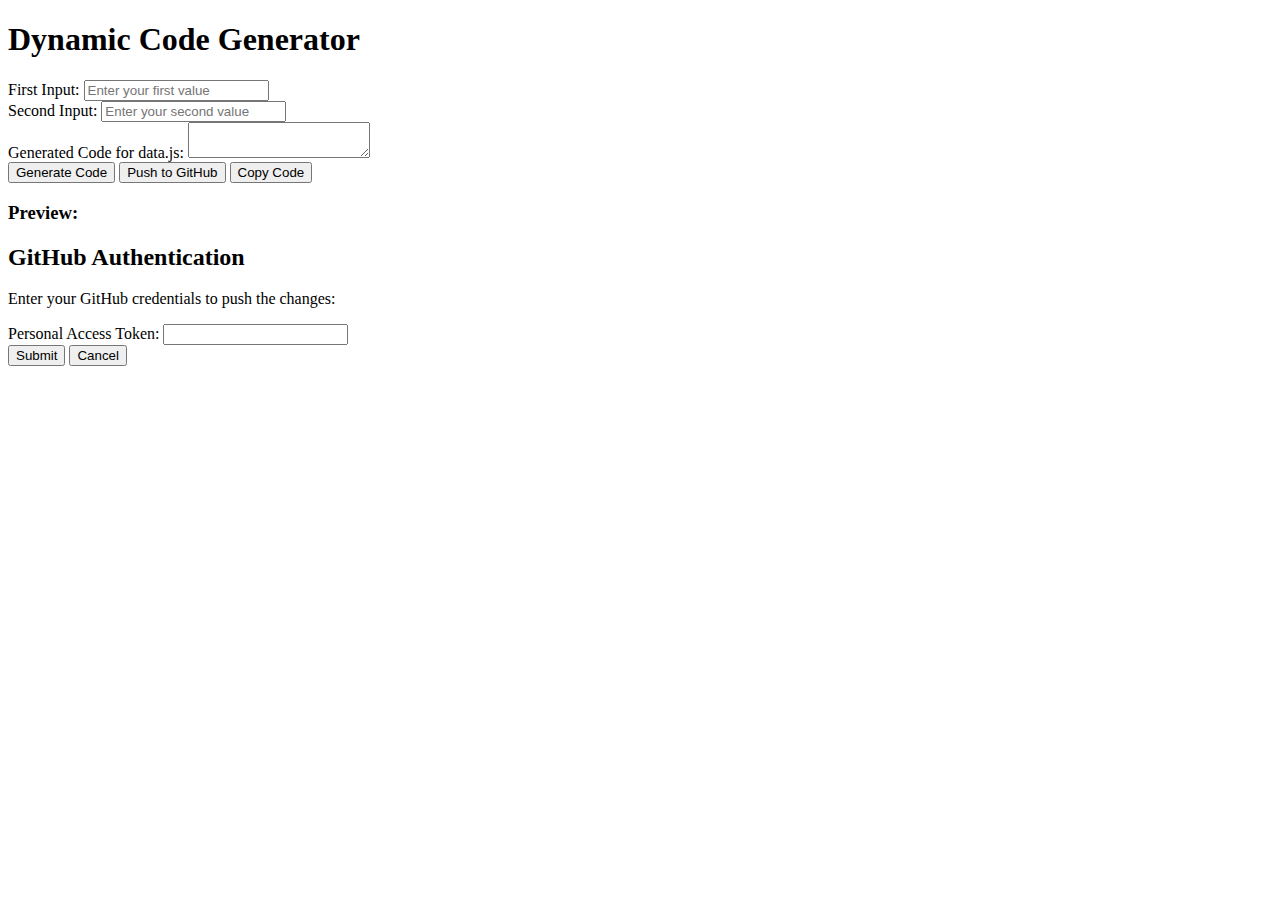
==== index.html @ 3ee0704f "Rename index-html.html to index.html" ====
<!DOCTYPE html>
<html lang="en">
<head>
    <meta charset="UTF-8">
    <meta name="viewport" content="width=device-width, initial-scale=1.0">
    <title>Dynamic Code Generator</title>
    <link rel="stylesheet" href="styles.css">
</head>
<body>
    <div class="container">
        <h1>Dynamic Code Generator</h1>
        
        <div class="input-group">
            <label for="input1">First Input:</label>
            <input type="text" id="input1" placeholder="Enter your first value">
        </div>
        
        <div class="input-group">
            <label for="input2">Second Input:</label>
            <input type="text" id="input2" placeholder="Enter your second value">
        </div>
        
        <div class="input-group">
            <label for="codeOutput">Generated Code for data.js:</label>
            <textarea id="codeOutput" readonly></textarea>
        </div>
        
        <div class="button-group">
            <button id="generateBtn">Generate Code</button>
            <button id="pushToGithubBtn">Push to GitHub</button>
            <button id="copyCodeBtn">Copy Code</button>
        </div>
        
        <div id="statusMessage" class="status"></div>
        
        <div>
            <h3>Preview:</h3>
            <div id="preview" class="preview"></div>
        </div>

        <div id="githubAuth" class="auth-modal">
            <div class="auth-content">
                <h2>GitHub Authentication</h2>
                <p>Enter your GitHub credentials to push the changes:</p>
                <div class="input-group">
                    <label for="githubToken">Personal Access Token:</label>
                    <input type="password" id="githubToken">
                </div>
                <div class="button-group">
                    <button id="submitAuthBtn">Submit</button>
                    <button id="cancelAuthBtn">Cancel</button>
                </div>
            </div>
        </div>
    </div>

    <script src="github-api.js"></script>
    <script src="script.js"></script>
</body>
</html>
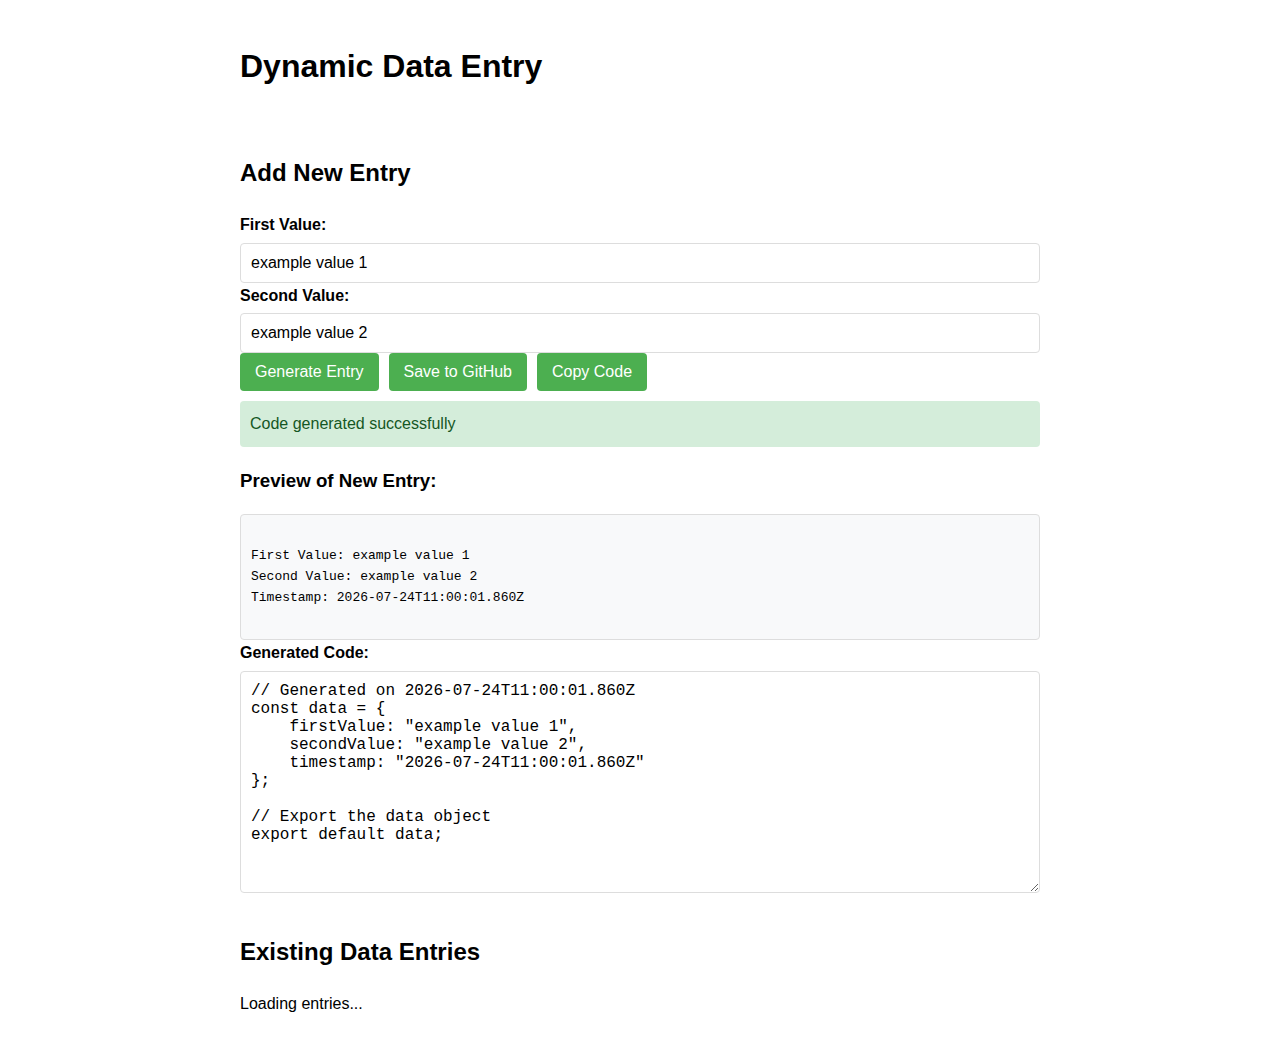
==== commit d04fca22: "Update index.html" ====
--- a/index.html
+++ b/index.html
@@ -3,45 +3,56 @@
 <head>
     <meta charset="UTF-8">
     <meta name="viewport" content="width=device-width, initial-scale=1.0">
-    <title>Dynamic Code Generator</title>
+    <title>Dynamic Data Entry</title>
     <link rel="stylesheet" href="styles.css">
 </head>
 <body>
     <div class="container">
-        <h1>Dynamic Code Generator</h1>
+        <h1>Dynamic Data Entry</h1>
         
-        <div class="input-group">
-            <label for="input1">First Input:</label>
-            <input type="text" id="input1" placeholder="Enter your first value">
+        <div class="input-section">
+            <h2>Add New Entry</h2>
+            <div class="input-group">
+                <label for="input1">First Value:</label>
+                <input type="text" id="input1" placeholder="Enter your first value">
+            </div>
+            
+            <div class="input-group">
+                <label for="input2">Second Value:</label>
+                <input type="text" id="input2" placeholder="Enter your second value">
+            </div>
+            
+            <div class="button-group">
+                <button id="generateBtn">Generate Entry</button>
+                <button id="pushToGithubBtn">Save to GitHub</button>
+                <button id="copyCodeBtn">Copy Code</button>
+            </div>
+            
+            <div id="statusMessage" class="status"></div>
+            
+            <div>
+                <h3>Preview of New Entry:</h3>
+                <div id="preview" class="preview"></div>
+            </div>
+            
+            <div class="input-group code-output">
+                <label for="codeOutput">Generated Code:</label>
+                <textarea id="codeOutput" readonly></textarea>
+            </div>
         </div>
         
-        <div class="input-group">
-            <label for="input2">Second Input:</label>
-            <input type="text" id="input2" placeholder="Enter your second value">
-        </div>
-        
-        <div class="input-group">
-            <label for="codeOutput">Generated Code for data.js:</label>
-            <textarea id="codeOutput" readonly></textarea>
-        </div>
-        
-        <div class="button-group">
-            <button id="generateBtn">Generate Code</button>
-            <button id="pushToGithubBtn">Push to GitHub</button>
-            <button id="copyCodeBtn">Copy Code</button>
-        </div>
-        
-        <div id="statusMessage" class="status"></div>
-        
-        <div>
-            <h3>Preview:</h3>
-            <div id="preview" class="preview"></div>
+        <div class="data-display-section">
+            <h2>Existing Data Entries</h2>
+            <div id="data-container" class="data-entries">
+                <!-- Data entries will be rendered here by the data.js script -->
+                <p class="loading-msg">Loading entries...</p>
+            </div>
         </div>
 
         <div id="githubAuth" class="auth-modal">
             <div class="auth-content">
                 <h2>GitHub Authentication</h2>
-                <p>Enter your GitHub credentials to push the changes:</p>
+                <p>Enter your GitHub credentials to save this entry:</p>
                 <div class="input-group">
                     <label for="githubToken">Personal Access Token:</label>
                     <input type="password" id="githubToken">
@@ -56,5 +67,24 @@
 
     <script src="github-api.js"></script>
     <script src="script.js"></script>
+    <!-- Import the data.js file to display existing entries -->
+    <script type="module">
+        // Try to import data.js to display existing entries
+        try {
+            import('./data.js')
+                .then(module => {
+                    if (module.renderDataEntries) {
+                        module.renderDataEntries();
+                    }
+                })
+                .catch(err => {
+                    console.error('Error loading data.js:', err);
+                    document.querySelector('.loading-msg').textContent = 'No entries found. Add your first entry above!';
+                });
+        } catch (error) {
+            console.error('Error importing data.js:', error);
+            document.querySelector('.loading-msg').textContent = 'No entries found. Add your first entry above!';
+        }
+    </script>
 </body>
 </html>
--- a/styles.css
+++ b/styles.css
@@ -0,0 +1,124 @@
+body {
+    font-family: Arial, sans-serif;
+    max-width: 800px;
+    margin: 0 auto;
+    padding: 20px;
+    line-height: 1.6;
+}
+
+.container {
+    display: flex;
+    flex-direction: column;
+    gap: 20px;
+}
+
+.input-group {
+    display: flex;
+    flex-direction: column;
+    gap: 5px;
+}
+
+label {
+    font-weight: bold;
+}
+
+input, textarea {
+    padding: 10px;
+    border: 1px solid #ddd;
+    border-radius: 4px;
+    font-size: 16px;
+}
+
+textarea {
+    min-height: 200px;
+    font-family: monospace;
+}
+
+button {
+    background-color: #4CAF50;
+    color: white;
+    border: none;
+    padding: 10px 15px;
+    cursor: pointer;
+    border-radius: 4px;
+    font-size: 16px;
+    transition: background-color 0.3s;
+}
+
+button:hover {
+    background-color: #45a049;
+}
+
+button:disabled {
+    background-color: #cccccc;
+    cursor: not-allowed;
+}
+
+.button-group {
+    display: flex;
+    gap: 10px;
+}
+
+.status {
+    margin-top: 10px;
+    padding: 10px;
+    border-radius: 4px;
+}
+
+.success {
+    background-color: #d4edda;
+    color: #155724;
+}
+
+.error {
+    background-color: #f8d7da;
+    color: #721c24;
+}
+
+.preview {
+    background-color: #f8f9fa;
+    border: 1px solid #ddd;
+    border-radius: 4px;
+    padding: 10px;
+    margin-top: 10px;
+    white-space: pre-wrap;
+    font-family: monospace;
+}
+
+/* GitHub Auth Modal */
+.auth-modal {
+    display: none;
+    position: fixed;
+    top: 0;
+    left: 0;
+    width: 100%;
+    height: 100%;
+    background-color: rgba(0, 0, 0, 0.5);
+    z-index: 1000;
+    justify-content: center;
+    align-items: center;
+}
+
+.auth-content {
+    background-color: white;
+    padding: 20px;
+    border-radius: 8px;
+    box-shadow: 0 0 10px rgba(0, 0, 0, 0.3);
+    width: 90%;
+    max-width: 500px;
+}
+
+.loading {
+    display: inline-block;
+    width: 20px;
+    height: 20px;
+    border: 3px solid rgba(0, 0, 0, 0.1);
+    border-radius: 50%;
+    border-top-color: #45a049;
+    animation: spin 1s ease-in-out infinite;
+    margin-left: 10px;
+}
+
+@keyframes spin {
+    to { transform: rotate(360deg); }
+}
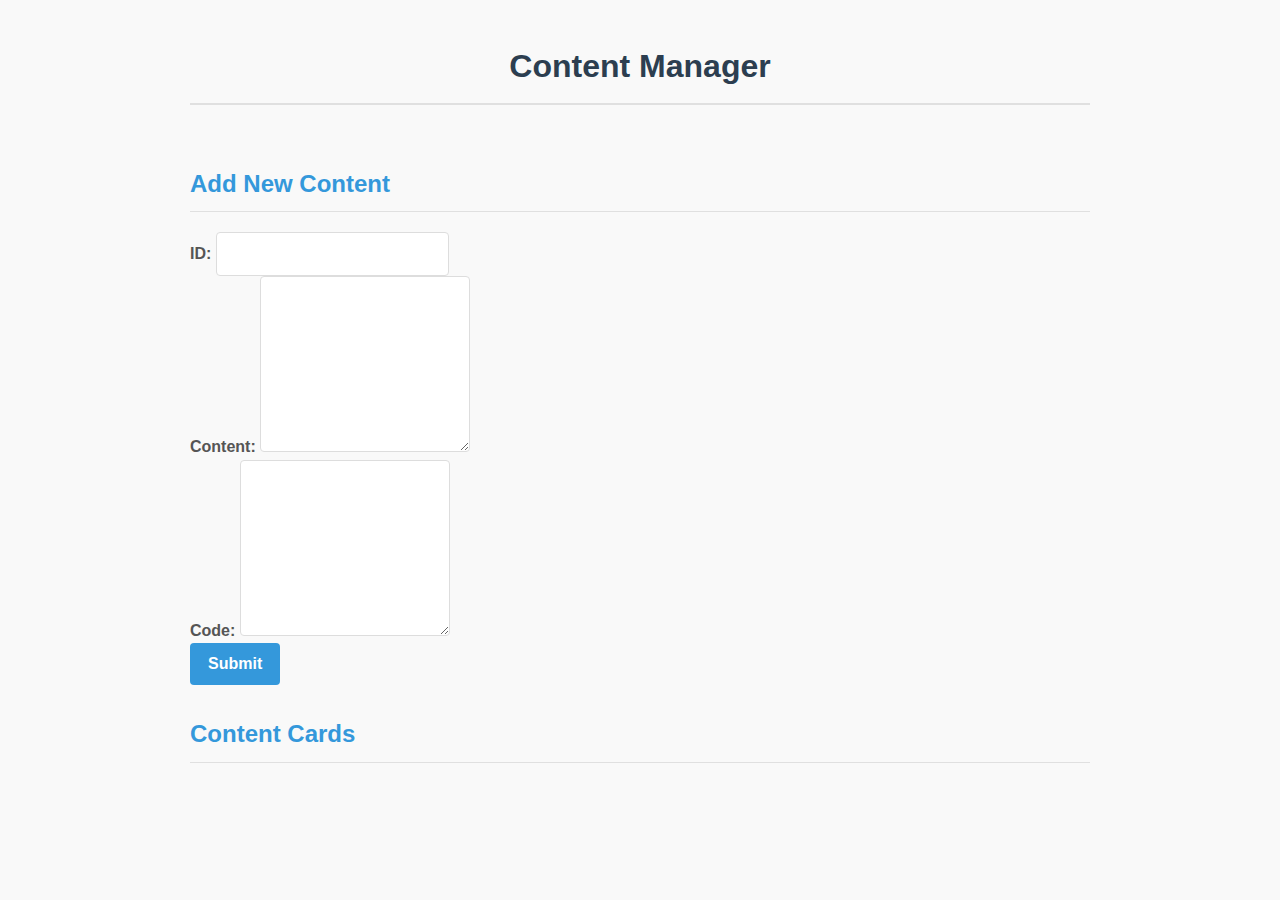
==== commit 7df53f22: "Update index.html" ====
--- a/index.html
+++ b/index.html
@@ -3,88 +3,47 @@
 <head>
     <meta charset="UTF-8">
     <meta name="viewport" content="width=device-width, initial-scale=1.0">
-    <title>Dynamic Data Entry</title>
+    <title>Dynamic Content Manager</title>
     <link rel="stylesheet" href="styles.css">
 </head>
 <body>
     <div class="container">
-        <h1>Dynamic Data Entry</h1>
+        <header>
+            <h1>Content Manager</h1>
+        </header>
         
-        <div class="input-section">
-            <h2>Add New Entry</h2>
-            <div class="input-group">
-                <label for="input1">First Value:</label>
-                <input type="text" id="input1" placeholder="Enter your first value">
+        <section class="form-section">
+            <h2>Add New Content</h2>
+            <form id="content-form">
+                <div class="form-group">
+                    <label for="id">ID:</label>
+                    <input type="number" id="id" name="id" required>
+                </div>
+                
+                <div class="form-group">
+                    <label for="content">Content:</label>
+                    <textarea id="content" name="content" rows="4" required></textarea>
+                </div>
+                
+                <div class="form-group">
+                    <label for="code">Code:</label>
+                    <textarea id="code" name="code" rows="4" readonly></textarea>
+                </div>
+                
+                <button type="submit" class="submit-btn">Submit</button>
+            </form>
+        </section>
+        
+        <section class="cards-section">
+            <h2>Content Cards</h2>
+            <div id="cards-container" class="cards-container">
+                <!-- Cards will be dynamically inserted here -->
             </div>
-            
-            <div class="input-group">
-                <label for="input2">Second Value:</label>
-                <input type="text" id="input2" placeholder="Enter your second value">
-            </div>
-            
-            <div class="button-group">
-                <button id="generateBtn">Generate Entry</button>
-                <button id="pushToGithubBtn">Save to GitHub</button>
-                <button id="copyCodeBtn">Copy Code</button>
-            </div>
-            
-            <div id="statusMessage" class="status"></div>
-            
-            <div>
-                <h3>Preview of New Entry:</h3>
-                <div id="preview" class="preview"></div>
-            </div>
-            
-            <div class="input-group code-output">
-                <label for="codeOutput">Generated Code:</label>
-                <textarea id="codeOutput" readonly></textarea>
-            </div>
-        </div>
-        
-        <div class="data-display-section">
-            <h2>Existing Data Entries</h2>
-            <div id="data-container" class="data-entries">
-                <!-- Data entries will be rendered here by the data.js script -->
-                <p class="loading-msg">Loading entries...</p>
-            </div>
-        </div>
-
-        <div id="githubAuth" class="auth-modal">
-            <div class="auth-content">
-                <h2>GitHub Authentication</h2>
-                <p>Enter your GitHub credentials to save this entry:</p>
-                <div class="input-group">
-                    <label for="githubToken">Personal Access Token:</label>
-                    <input type="password" id="githubToken">
-                </div>
-                <div class="button-group">
-                    <button id="submitAuthBtn">Submit</button>
-                    <button id="cancelAuthBtn">Cancel</button>
-                </div>
-            </div>
-        </div>
+        </section>
     </div>
 
+    <script src="data.js"></script>
     <script src="github-api.js"></script>
-    <script src="script.js"></script>
-    <!-- Import the data.js file to display existing entries -->
-    <script type="module">
-        // Try to import data.js to display existing entries
-        try {
-            import('./data.js')
-                .then(module => {
-                    if (module.renderDataEntries) {
-                        module.renderDataEntries();
-                    }
-                })
-                .catch(err => {
-                    console.error('Error loading data.js:', err);
-                    document.querySelector('.loading-msg').textContent = 'No entries found. Add your first entry above!';
-                });
-        } catch (error) {
-            console.error('Error importing data.js:', error);
-            document.querySelector('.loading-msg').textContent = 'No entries found. Add your first entry above!';
-        }
-    </script>
+    <script src="app.js"></script>
 </body>
 </html>
--- a/styles.css
+++ b/styles.css
@@ -1,52 +1,95 @@
 body {
     font-family: Arial, sans-serif;
-    max-width: 800px;
+    max-width: 900px;
     margin: 0 auto;
     padding: 20px;
     line-height: 1.6;
+    background-color: #f9f9f9;
+    color: #333;
 }
 
 .container {
     display: flex;
     flex-direction: column;
-    gap: 20px;
+    gap: 30px;
+}
+
+h1 {
+    text-align: center;
+    color: #2c3e50;
+    margin-bottom: 30px;
+    border-bottom: 2px solid #e0e0e0;
+    padding-bottom: 10px;
+}
+
+h2 {
+    color: #3498db;
+    margin-top: 0;
+    border-bottom: 1px solid #e0e0e0;
+    padding-bottom: 8px;
+}
+
+.input-section, .data-display-section {
+    background-color: white;
+    border-radius: 8px;
+    box-shadow: 0 2px 10px rgba(0, 0, 0, 0.1);
+    padding: 20px;
 }
 
 .input-group {
     display: flex;
     flex-direction: column;
     gap: 5px;
+    margin-bottom: 15px;
+}
+
+.code-output {
+    margin-top: 20px;
 }
 
 label {
     font-weight: bold;
+    color: #555;
 }
 
 input, textarea {
-    padding: 10px;
+    padding: 12px;
     border: 1px solid #ddd;
     border-radius: 4px;
     font-size: 16px;
+    transition: border-color 0.3s;
+}
+
+input:focus, textarea:focus {
+    border-color: #3498db;
+    outline: none;
+    box-shadow: 0 0 5px rgba(52, 152, 219, 0.3);
 }
 
 textarea {
-    min-height: 200px;
+    min-height: 150px;
     font-family: monospace;
+    font-size: 14px;
 }
 
 button {
-    background-color: #4CAF50;
+    background-color: #3498db;
     color: white;
     border: none;
-    padding: 10px 15px;
+    padding: 12px 18px;
     cursor: pointer;
     border-radius: 4px;
     font-size: 16px;
-    transition: background-color 0.3s;
+    transition: background-color 0.3s, transform 0.1s;
+    font-weight: bold;
 }
 
 button:hover {
-    background-color: #45a049;
+    background-color: #2980b9;
+}
+
+button:active {
+    transform: scale(0.98);
 }
 
 button:disabled {
@@ -54,9 +97,30 @@
     cursor: not-allowed;
 }
 
+#generateBtn {
+    background-color: #2ecc71;
+}
+
+#generateBtn:hover {
+    background-color: #27ae60;
+}
+
+#pushToGithubBtn {
+    background-color: #3498db;
+}
+
+#copyCodeBtn {
+    background-color: #9b59b6;
+}
+
+#copyCodeBtn:hover {
+    background-color: #8e44ad;
+}
+
 .button-group {
     display: flex;
     gap: 10px;
+    margin-bottom: 20px;
 }
 
 .status {
@@ -79,10 +143,42 @@
     background-color: #f8f9fa;
     border: 1px solid #ddd;
     border-radius: 4px;
-    padding: 10px;
+    padding: 15px;
     margin-top: 10px;
     white-space: pre-wrap;
     font-family: monospace;
+}
+
+/* Data entries display */
+.data-entries {
+    margin-top: 15px;
+}
+
+.data-entry {
+    background-color: #f8f9fa;
+    border: 1px solid #e0e0e0;
+    border-radius: 6px;
+    padding: 15px;
+    margin-bottom: 15px;
+    transition: transform 0.2s;
+}
+
+.data-entry:hover {
+    transform: translateY(-3px);
+    box-shadow: 0 4px 8px rgba(0, 0, 0, 0.1);
+}
+
+.data-entry h3 {
+    margin-top: 0;
+    color: #3498db;
+    border-bottom: 1px solid #e0e0e0;
+    padding-bottom: 5px;
+}
+
+.loading-msg {
+    text-align: center;
+    color: #7f8c8d;
+    font-style: italic;
 }
 
 /* GitHub Auth Modal */
@@ -114,7 +210,7 @@
     height: 20px;
     border: 3px solid rgba(0, 0, 0, 0.1);
     border-radius: 50%;
-    border-top-color: #45a049;
+    border-top-color: #3498db;
     animation: spin 1s ease-in-out infinite;
     margin-left: 10px;
 }
@@ -122,3 +218,14 @@
 @keyframes spin {
     to { transform: rotate(360deg); }
 }
+
+/* Responsive adjustments */
+@media (max-width: 768px) {
+    .button-group {
+        flex-direction: column;
+    }
+    
+    button {
+        width: 100%;
+    }
+}
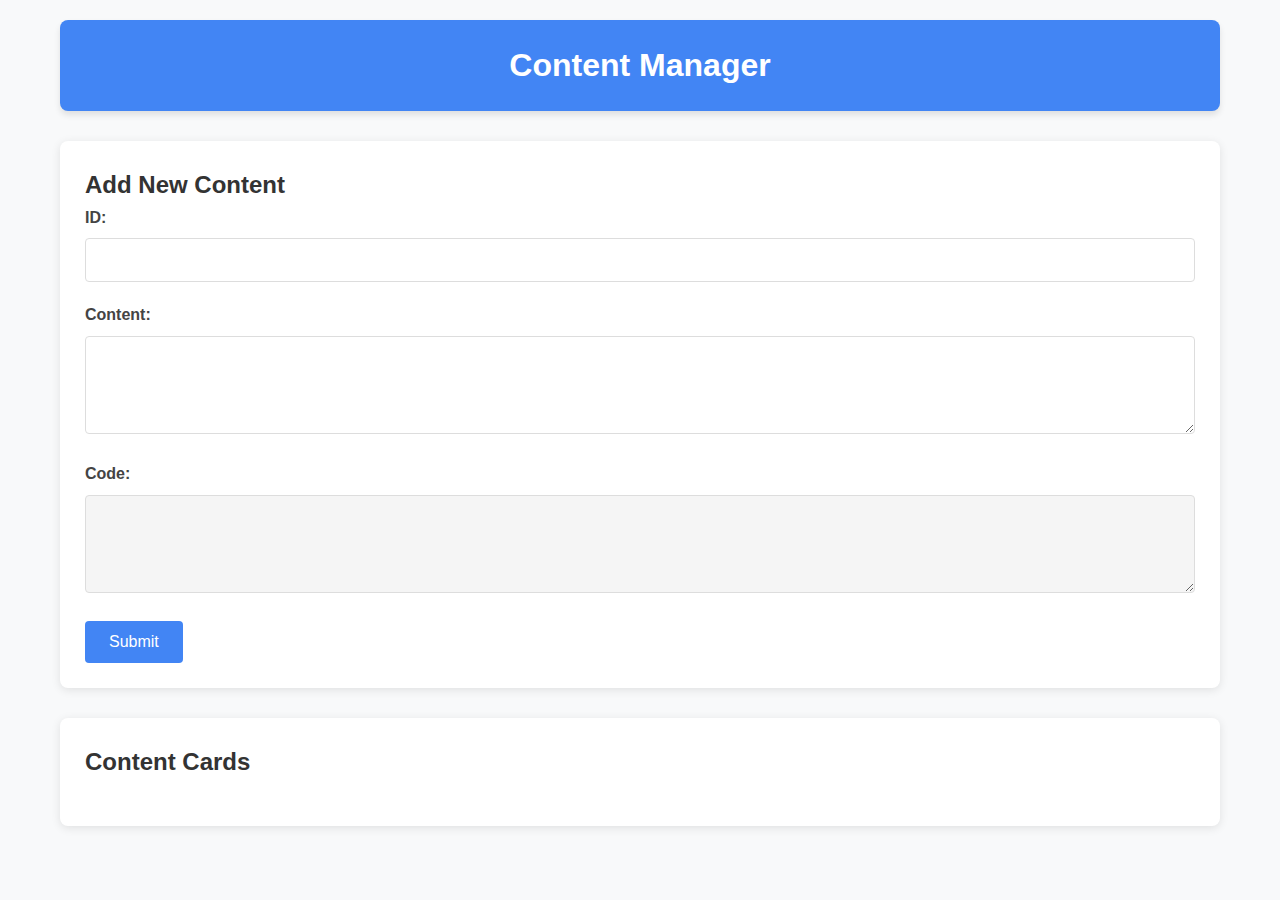
==== commit 87f3e493: "Update index.html" ====
--- a/index.html
+++ b/index.html
@@ -44,6 +44,6 @@
 
     <script src="data.js"></script>
     <script src="github-api.js"></script>
-    <script src="app.js"></script>
+    <script src="script.js"></script>
 </body>
 </html>
--- a/styles.css
+++ b/styles.css
@@ -1,58 +1,57 @@
+* {
+    margin: 0;
+    padding: 0;
+    box-sizing: border-box;
+    font-family: 'Segoe UI', Tahoma, Geneva, Verdana, sans-serif;
+}
+
 body {
-    font-family: Arial, sans-serif;
-    max-width: 900px;
-    margin: 0 auto;
-    padding: 20px;
+    background-color: #f8f9fa;
+    color: #333;
     line-height: 1.6;
-    background-color: #f9f9f9;
-    color: #333;
 }
 
 .container {
-    display: flex;
-    flex-direction: column;
-    gap: 30px;
-}
-
-h1 {
-    text-align: center;
-    color: #2c3e50;
-    margin-bottom: 30px;
-    border-bottom: 2px solid #e0e0e0;
-    padding-bottom: 10px;
-}
-
-h2 {
-    color: #3498db;
-    margin-top: 0;
-    border-bottom: 1px solid #e0e0e0;
-    padding-bottom: 8px;
-}
-
-.input-section, .data-display-section {
-    background-color: white;
-    border-radius: 8px;
-    box-shadow: 0 2px 10px rgba(0, 0, 0, 0.1);
+    max-width: 1200px;
+    margin: 0 auto;
     padding: 20px;
 }
 
-.input-group {
-    display: flex;
-    flex-direction: column;
-    gap: 5px;
-    margin-bottom: 15px;
+header {
+    text-align: center;
+    margin-bottom: 30px;
+    padding: 20px;
+    background-color: #4285f4;
+    color: white;
+    border-radius: 8px;
+    box-shadow: 0 4px 6px rgba(0, 0, 0, 0.1);
 }
 
-.code-output {
-    margin-top: 20px;
+h1, h2 {
+    color: inherit;
+}
+
+.form-section {
+    background-color: white;
+    padding: 25px;
+    margin-bottom: 30px;
+    border-radius: 8px;
+    box-shadow: 0 2px 10px rgba(0, 0, 0, 0.1);
+}
+
+.form-group {
+    margin-bottom: 20px;
 }
 
 label {
-    font-weight: bold;
-    color: #555;
+    display: block;
+    margin-bottom: 8px;
+    font-weight: 600;
+    color: #444;
 }
 
 input, textarea {
+    width: 100%;
     padding: 12px;
     border: 1px solid #ddd;
     border-radius: 4px;
@@ -61,171 +60,82 @@
 }
 
 input:focus, textarea:focus {
-    border-color: #3498db;
+    border-color: #4285f4;
     outline: none;
-    box-shadow: 0 0 5px rgba(52, 152, 219, 0.3);
 }
 
 textarea {
-    min-height: 150px;
-    font-family: monospace;
-    font-size: 14px;
+    resize: vertical;
 }
 
-button {
-    background-color: #3498db;
+textarea[readonly] {
+    background-color: #f5f5f5;
+    cursor: not-allowed;
+}
+
+.submit-btn {
+    background-color: #4285f4;
     color: white;
     border: none;
-    padding: 12px 18px;
+    padding: 12px 24px;
+    font-size: 16px;
+    border-radius: 4px;
     cursor: pointer;
-    border-radius: 4px;
-    font-size: 16px;
-    transition: background-color 0.3s, transform 0.1s;
+    transition: background-color 0.3s;
+}
+
+.submit-btn:hover {
+    background-color: #3367d6;
+}
+
+.cards-section {
+    background-color: white;
+    padding: 25px;
+    border-radius: 8px;
+    box-shadow: 0 2px 10px rgba(0, 0, 0, 0.1);
+}
+
+.cards-container {
+    display: grid;
+    grid-template-columns: repeat(auto-fill, minmax(300px, 1fr));
+    gap: 20px;
+    margin-top: 20px;
+}
+
+.card {
+    background-color: white;
+    border-radius: 8px;
+    box-shadow: 0 2px 8px rgba(0, 0, 0, 0.1);
+    overflow: hidden;
+    transition: transform 0.3s, box-shadow 0.3s;
+}
+
+.card:hover {
+    transform: translateY(-5px);
+    box-shadow: 0 8px 16px rgba(0, 0, 0, 0.1);
+}
+
+.card-header {
+    background-color: #4285f4;
+    color: white;
+    padding: 15px;
     font-weight: bold;
 }
 
-button:hover {
-    background-color: #2980b9;
+.card-body {
+    padding: 20px;
 }
 
-button:active {
-    transform: scale(0.98);
+.card-content {
+    word-wrap: break-word;
 }
 
-button:disabled {
-    background-color: #cccccc;
-    cursor: not-allowed;
-}
-
-#generateBtn {
-    background-color: #2ecc71;
-}
-
-#generateBtn:hover {
-    background-color: #27ae60;
-}
-
-#pushToGithubBtn {
-    background-color: #3498db;
-}
-
-#copyCodeBtn {
-    background-color: #9b59b6;
-}
-
-#copyCodeBtn:hover {
-    background-color: #8e44ad;
-}
-
-.button-group {
-    display: flex;
-    gap: 10px;
-    margin-bottom: 20px;
-}
-
-.status {
-    margin-top: 10px;
-    padding: 10px;
-    border-radius: 4px;
-}
-
-.success {
-    background-color: #d4edda;
-    color: #155724;
-}
-
-.error {
-    background-color: #f8d7da;
-    color: #721c24;
-}
-
-.preview {
-    background-color: #f8f9fa;
-    border: 1px solid #ddd;
-    border-radius: 4px;
-    padding: 15px;
-    margin-top: 10px;
-    white-space: pre-wrap;
-    font-family: monospace;
-}
-
-/* Data entries display */
-.data-entries {
-    margin-top: 15px;
-}
-
-.data-entry {
-    background-color: #f8f9fa;
-    border: 1px solid #e0e0e0;
-    border-radius: 6px;
-    padding: 15px;
-    margin-bottom: 15px;
-    transition: transform 0.2s;
-}
-
-.data-entry:hover {
-    transform: translateY(-3px);
-    box-shadow: 0 4px 8px rgba(0, 0, 0, 0.1);
-}
-
-.data-entry h3 {
-    margin-top: 0;
-    color: #3498db;
-    border-bottom: 1px solid #e0e0e0;
-    padding-bottom: 5px;
-}
-
-.loading-msg {
-    text-align: center;
-    color: #7f8c8d;
-    font-style: italic;
-}
-
-/* GitHub Auth Modal */
-.auth-modal {
-    display: none;
-    position: fixed;
-    top: 0;
-    left: 0;
-    width: 100%;
-    height: 100%;
-    background-color: rgba(0, 0, 0, 0.5);
-    z-index: 1000;
-    justify-content: center;
-    align-items: center;
-}
-
-.auth-content {
-    background-color: white;
-    padding: 20px;
-    border-radius: 8px;
-    box-shadow: 0 0 10px rgba(0, 0, 0, 0.3);
-    width: 90%;
-    max-width: 500px;
-}
-
-.loading {
-    display: inline-block;
-    width: 20px;
-    height: 20px;
-    border: 3px solid rgba(0, 0, 0, 0.1);
-    border-radius: 50%;
-    border-top-color: #3498db;
-    animation: spin 1s ease-in-out infinite;
-    margin-left: 10px;
-}
-
-@keyframes spin {
-    to { transform: rotate(360deg); }
-}
-
-/* Responsive adjustments */
 @media (max-width: 768px) {
-    .button-group {
-        flex-direction: column;
+    .cards-container {
+        grid-template-columns: 1fr;
     }
     
-    button {
-        width: 100%;
+    .form-section, .cards-section {
+        padding: 15px;
     }
 }
